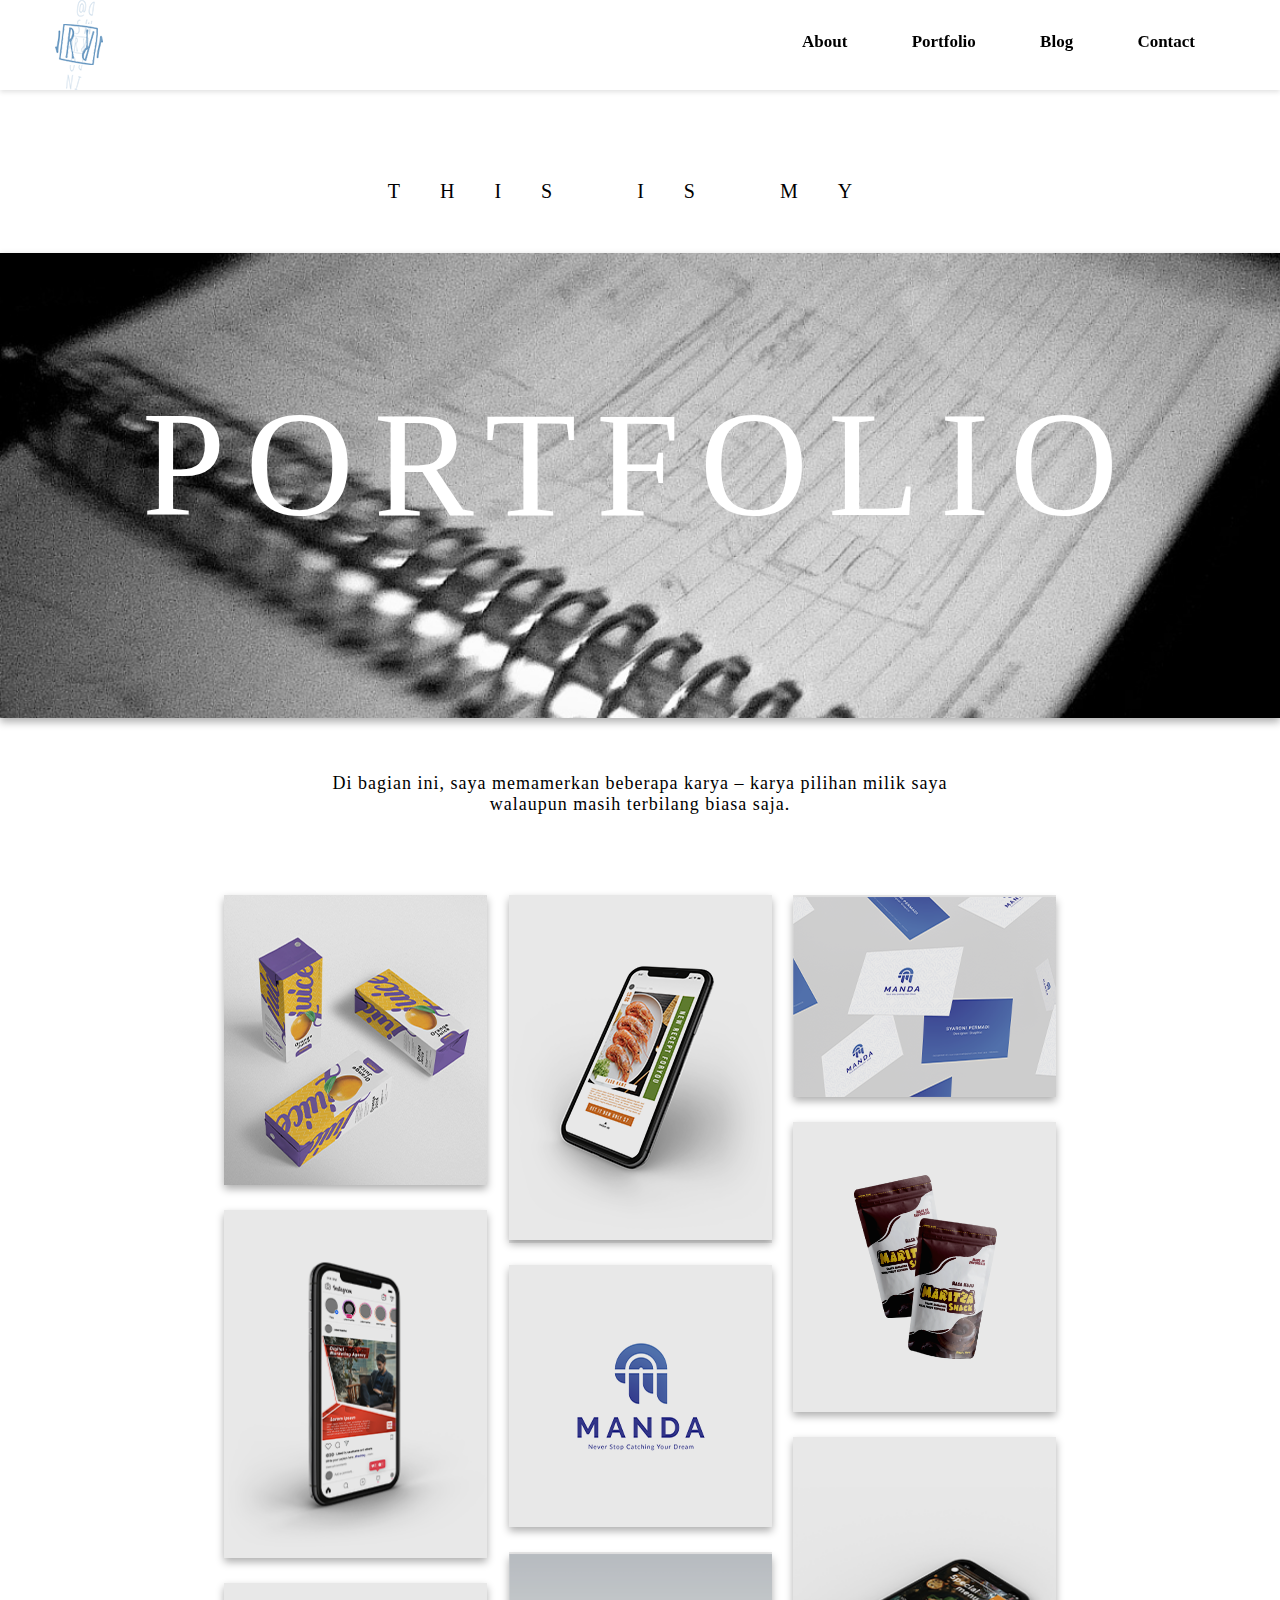
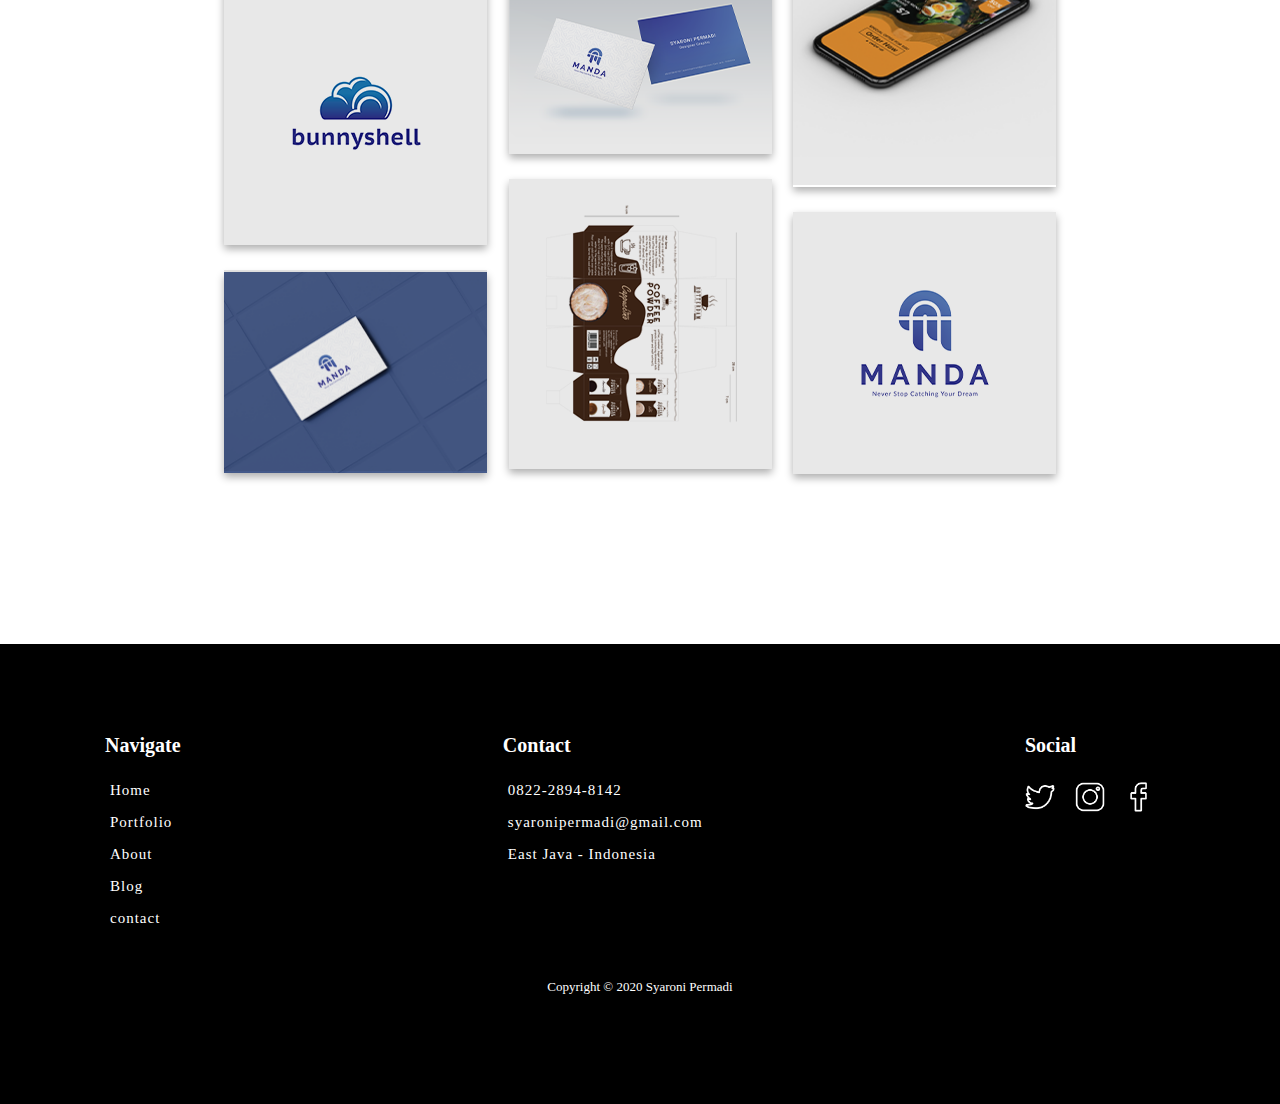
==== portfolio.html @ 6b6bc607 "fisrt" ====
<!DOCTYPE html>
<html>
<head>
	<meta charset="utf-8">
	<meta http-equiv="X-UA-Compatible" content="IE=edge">
	<title>Porfolio</title>
	<link rel="stylesheet" href="style1.css">
	<style>
		html,body{
			height: 100%;
			width: 100%;
			margin:0px;
			padding: 0px;
		}
		body{	
 			font-family: KoHo, Quicksand, Playfair Display;
 			background-position: center;
	</style>
</head>


<body>

	<div>
	<!-- navigasi -->
		<div class="navbar">
			<div class="batnav">
			<a href="home.html" class="logo"><img src="asset/asset-nav.png" alt="logo"></a>
			<ul class="navbutton">
				<li><a href="about.html" class="bar">About</a></li>
				<li><a href="portfolio.html" class="bar">Portfolio</a></li>
				<li><a href="blog.html" class="bar">Blog</a></li>
				<li><a href="contact.html" class="bar">Contact</a></li>
			</ul>
			</div>
		</div>

	<!-- header -->
		<div>
			<h2 class="judul"> THIS IS MY </h2>
			<div class="header">
			<h1>PORTFOLIO</h1>
			</div>
		</div>

	<!-- content1 -->
		<div class="content">
			<p class="paraf1">Di bagian ini, saya memamerkan beberapa karya – karya pilihan milik saya <br>
walaupun masih terbilang biasa saja.
			</p>
			<div class="content3">

				<div class="content-port port1">

					<div class="container1">
						<img src="asset/asset-port1.png" alt="" class="port">
						<div class="overlay overlayFade">
              		 		<!-- <div class="text">Juice Box</div> -->
           				 </div>
            		</div>

            		<div class="container2">
						<img src="asset/asset-port4.png" alt="" class="port">
						<div class="overlay overlayFade">
               				<!-- <div class="text">Social Media</div> -->
          				</div>
            		</div>

            		<div class="container3">
						<img src="asset/asset-port7.png" alt="" class="port">
						<div class="overlay overlayFade">
               				<!-- <div class="text">Logo BunnyShell</div> -->
           				</div>
            		</div>

            		<div class="container4">
						<img src="asset/asset-port10.png" alt="" class="port" id="port1">
						<div class="overlay overlayFade">
              			  <!-- <div class="text">Business Card</div> -->
            			</div>
            		</div>
				</div>

				<div class="content-port port2">

					<div class="container2">
						<img src="asset/asset-port2.png" alt="" class="port">
						<div class="overlay overlayFade">
               				<!-- <div class="text">Social Media</div> -->
          				</div>
            		</div>

					<div class="container3">
						<img src="asset/asset-port5.png" alt="" class="port">
						<div class="overlay overlayFade">
               				<!-- <div class="text">Logo Manda</div> -->
           				</div>
            		</div>

					<div class="container4">
						<img src="asset/asset-port8.png" alt="" class="port" id="port1">
						<div class="overlay overlayFade">
              			 <!--  <div class="text">Business Card</div> -->
            			</div>
            		</div>

					<div class="container1">
						<img src="asset/asset-port11.png" alt="" class="port">
						<div class="overlay overlayFade">
              		 		<!-- <div class="text">Packaging</div> -->
           				 </div>
            		</div>
				</div>

				<div class="content-port port3">

					<div class="container4">
						<img src="asset/asset-port3.png" alt="" class="port" id="port1">
						<div class="overlay overlayFade">
              			  <!-- <div class="text">Business Card</div> -->
            			</div>
            		</div>

					<div class="container1">
						<img src="asset/asset-port6.png" alt="" class="port">
						<div class="overlay overlayFade">
              		 		<!-- <div class="text">Packaging</div> -->
           				 </div>
            		</div>

					<div class="container2">
						<img src="asset/asset-port9.png" alt="" class="port">
						<div class="overlay overlayFade">
               				<!-- <div class="text">Social Media</div> -->
          				</div>
            		</div>

					<div class="container3">
						<img src="asset/asset-port5.png" alt="" class="port">
						<div class="overlay overlayFade">
               				<!-- <div class="text">Logo Maritza</div> -->
           				</div>
            		</div>
				</div>



			</div>


		</div>





	<!-- footer -->
		<div class="footer">
			<div id="batas">
			<div class="futer2">
				<h1 class="judul1">Navigate</h1>
					<ul class="nav2">
						<li class="lislink"><a href="home.html" class="link1">Home</a></li>
						<li class="lislink"><a href="portfolio.html" class="link1">Portfolio</a></li>
						<li class="lislink"><a href="about.html" class="link1">About</a></li>
						<li class="lislink"><a href="blog.html" class="link1">Blog</a></li>
						<li class="lislink"><a href="contact.html" class="link1">contact</a></li>
					</u>
			</div>
			<div class="futer">
				<h1 class="judul1">Contact</h1>
					<ul class="nav2">
						<li class="lislink"><a>0822-2894-8142</a></li>
						<li class="lislink"><a>syaronipermadi@gmail.com</a></li>
						<li class="lislink"><a>East Java - Indonesia</a></li>
					</ul>
			</div>
			<div class="futer1">
				<h1 class="judul1">Social</h1>
				<a href="https://www.twitter.com/"><img src="asset/asset-sos1.png" href="" class="sos1"></a>
				<a href="https://www.instagram.com/sroniperm/"><img src="asset/asset-sos3.png" class="sos1"></a>
				<a href="https://www.facebook.com/syahroni.permadi"><img src="asset/asset-sos4.png" class="sos1"></a>
			</div>
			
			</div>
			<p id="cr">Copyright © 2020 Syaroni Permadi</p>
		</div>

	</div>

</body>
</html>
---- style1.css ----
.navbar{
	height: 90px;
	width: 100%;
	box-shadow: 0 2px 5px rgba(0,0,0,0.12);
	position: fixed;
	background-color: white;
	top: 0;
	overflow: hidden;
	z-index: 2;
}
.batnav{
	width: 1170px;
	height: 90px;
	margin: auto;
}
.logo{
	float:left;
}
.navbutton{
	text-decoration: none;
	float:right;
	font-family: KoHo;
	font-size: 17px;
	margin: 32px 0px auto 0px;
}
.navbutton li{
	list-style: none;
	display: inline-block;
	margin: 0px 30px 0px 30px;
	font-weight: bold;
}
.navbutton li a{
	text-decoration: none;
	color:black;
}

.bar::after {
	content: '';
	display: block;
	width: 0;
	height: 3px;
	background: #95b6d4;
	transition: width .3s;
}
.bar:hover::after {
	width: 100%;
	transition: width .3s;
}
.bar:hover{
	color:#95b6d4;
}

/*header*/
.header{
	text-align: center;
	width: 100%;
	height: 465px;
	background-image: url(asset/asset-portofolio.png);
	background-repeat:no-repeat;
	background-size: cover;
	margin:50px 0px 0px 0px;
	box-shadow: 0 4px 8px rgba(0,0,0,0.32);
}
.judul{
	margin-top:180px;
	margin-bottom: 0px;
	font-size: 20px;
	font-family: KoHo;
	font-weight: normal;
	letter-spacing: 40px;
	text-align:center;
}
.header h1{
	font-family: Playfair Display;
	font-size: 150px;
	font-weight: normal;
	color:white;
	padding: 125px;
	letter-spacing: 20px;
	margin:0px;

}

/*content*/
.content{
	width: 831.73px;
	text-align:center;
	margin: auto;
	z-index: 1;
}
.paraf1{
	margin-top:55px;
	text-align: center;
	font-family: KoHo;
	font-size: 18px;
	letter-spacing: 1px;
}
.content3{
	margin: 80px auto 0px auto;
	width: 831.73px;
}

.content-port{
	width: 263px;
	height: 1181.99px;
	display: inline-block;
	text-align: center;
}
.port1{
	float: left;
}
.port3{
	float: right;
}
.port{
	margin-bottom: 21px;
	box-shadow: 0 4px 8px rgba(0,0,0,0.32);
	width: 263px;
}
#port1{
	margin-top:2px;
}
#port2{
	margin-top:5px;
}






/*footer*/
.footer{
	background-color: black;
	width:100%;
	height: 460px;
	text-align: center;
	margin-top:150px;
}
#batas {
	margin:auto;
	padding-top: 90px;
	width: 1070px;
}
.futer{
	display: inline-block;
	text-align: left;
	position: static;
}
.futer2{
	display: inline-block;
	float: left;
}
.futer1{
	display: inline-block;
	float: right;
	width: 150px;
	text-align: left;
}
.judul1{
	color: white;
	font-size: 20px;
	font-weight:bold;
	margin: 0px 0px 25px 0px;
}
.sos1{
	height: 30px;
	float: left;
	display: inline-flex;
	margin-right: 20px;
}
.nav2{
	list-style: none;
	color:white;
	text-align: left;
	padding:0px 0px 0px 5px;
}
.link1{
	text-decoration: none;
	color: white;
	font-family: KoHo;
	font-size: 15px;
	letter-spacing: 1px;
	font-weight: normal;
}
.lislink{
	margin-bottom: 15px;
	color: white;
	font-family: KoHo;
	font-size: 15px;
	letter-spacing: 1px;
	font-weight: normal;
}
#cr{
	font-size: 13px;
	font-weight:lighter;
	color: white;
	display: block;
	margin-top:100px;
}



/*hover*/
.container1{
    position: relative;
    width: 263px;
    height: 290px;
    display: inline-block;
}
.container2{
    position: relative;
    width: 263px;
    height: 347.638px;
    display: inline-block;
 }
 .container3{
    position: relative;
    width: 263px;
    height: 262px;
    display: inline-block;
 }
 .container4{
    position: relative;
    width: 263px;
    height: 201.525px;
    display: inline-block;
 }
/*.text {
    color: white;
    font-size: 20px;
    position: absolute;
    top: 50%;
    left: 50%;
    transform: translate(-50%, -50%);
    font-family: KoHo;
    font-weight: bold;
    letter-spacing: 1px;
}*/
.overlayFade{
    height: 100%;
    width:100%;
    top:0;
    left:0;
    background-color: grey;
}
.overlay {
    position: absolute;
    opacity: 0.1;
    transition:all .3s ease;
    background-color: #212121;
}
.container1:hover .overlay,.container1:hover .overlayFade {
    opacity: 0;
}
.container2:hover .overlay,.container2:hover .overlayFade {
    opacity: 0;
}
.container3:hover .overlay,.container3:hover .overlayFade {
    opacity: 0;
}
.container4:hover .overlay,.container4:hover .overlayFade {
    opacity: 0;
}
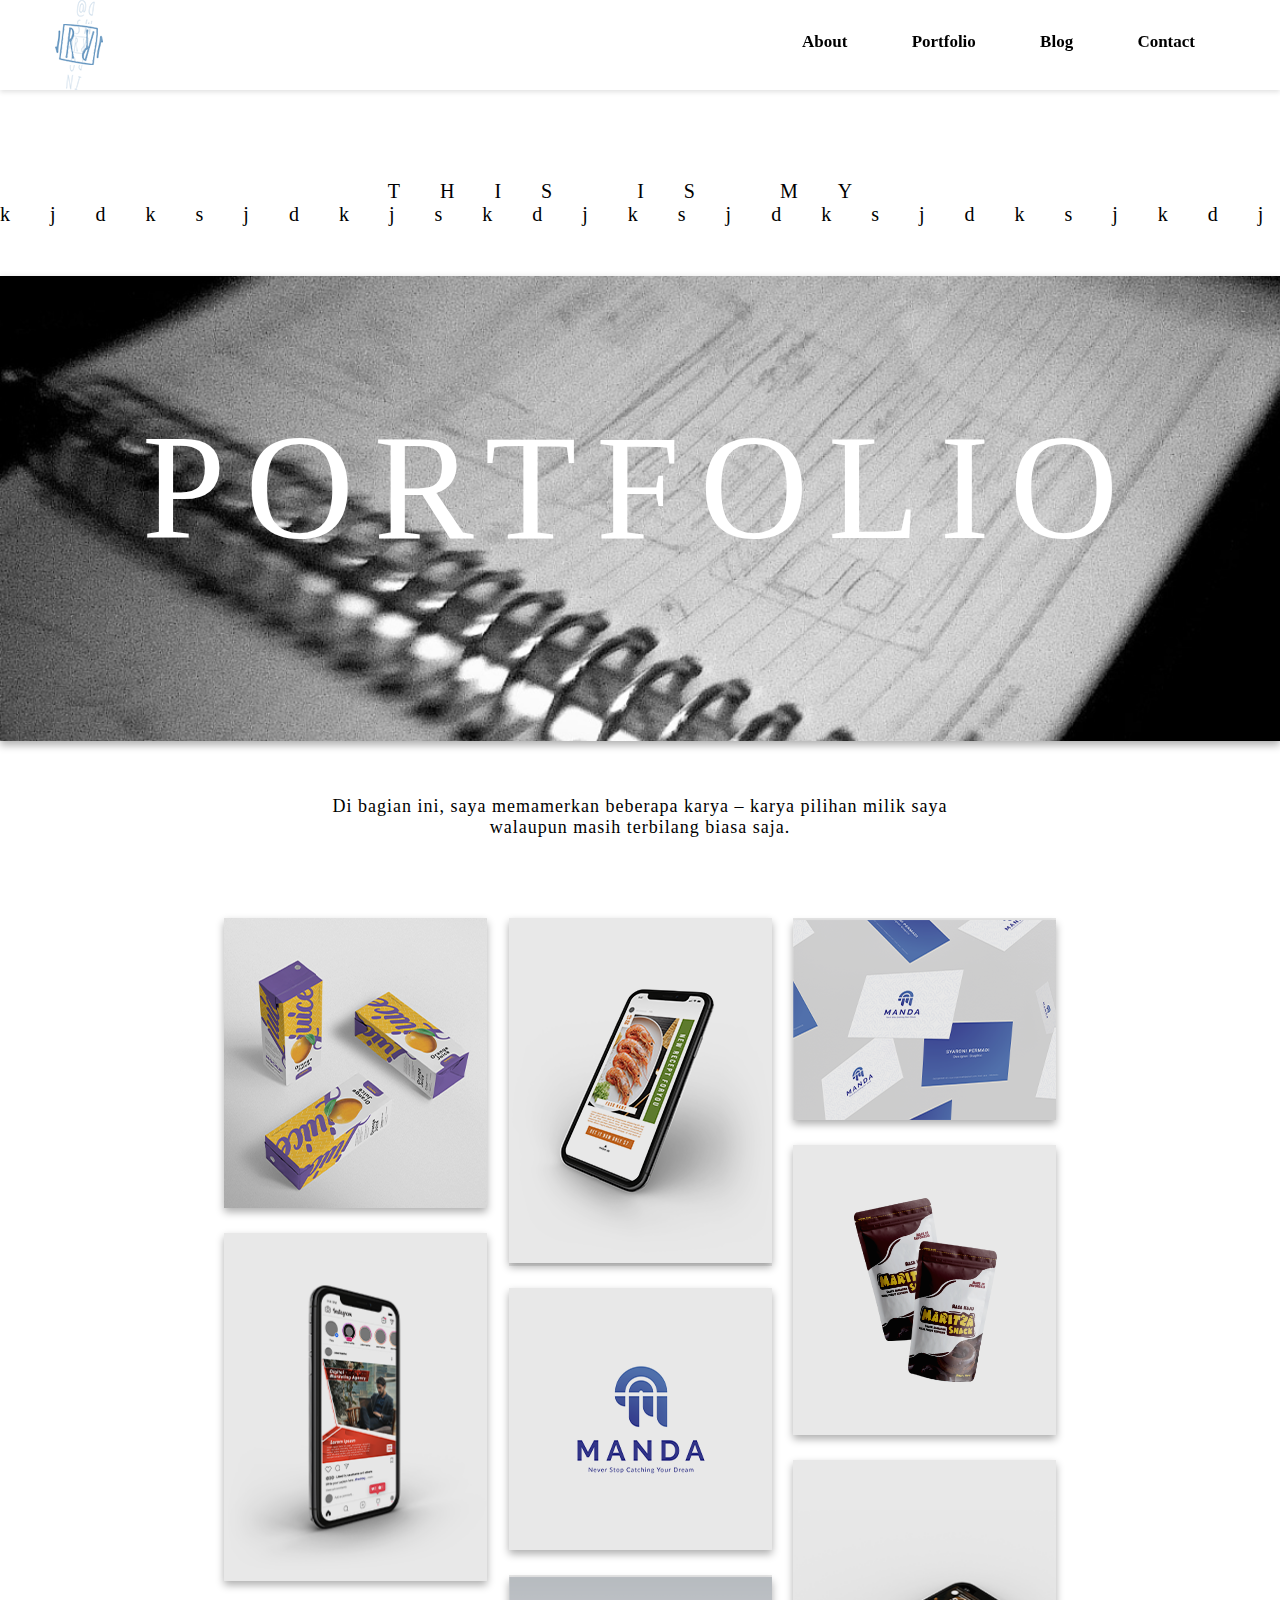
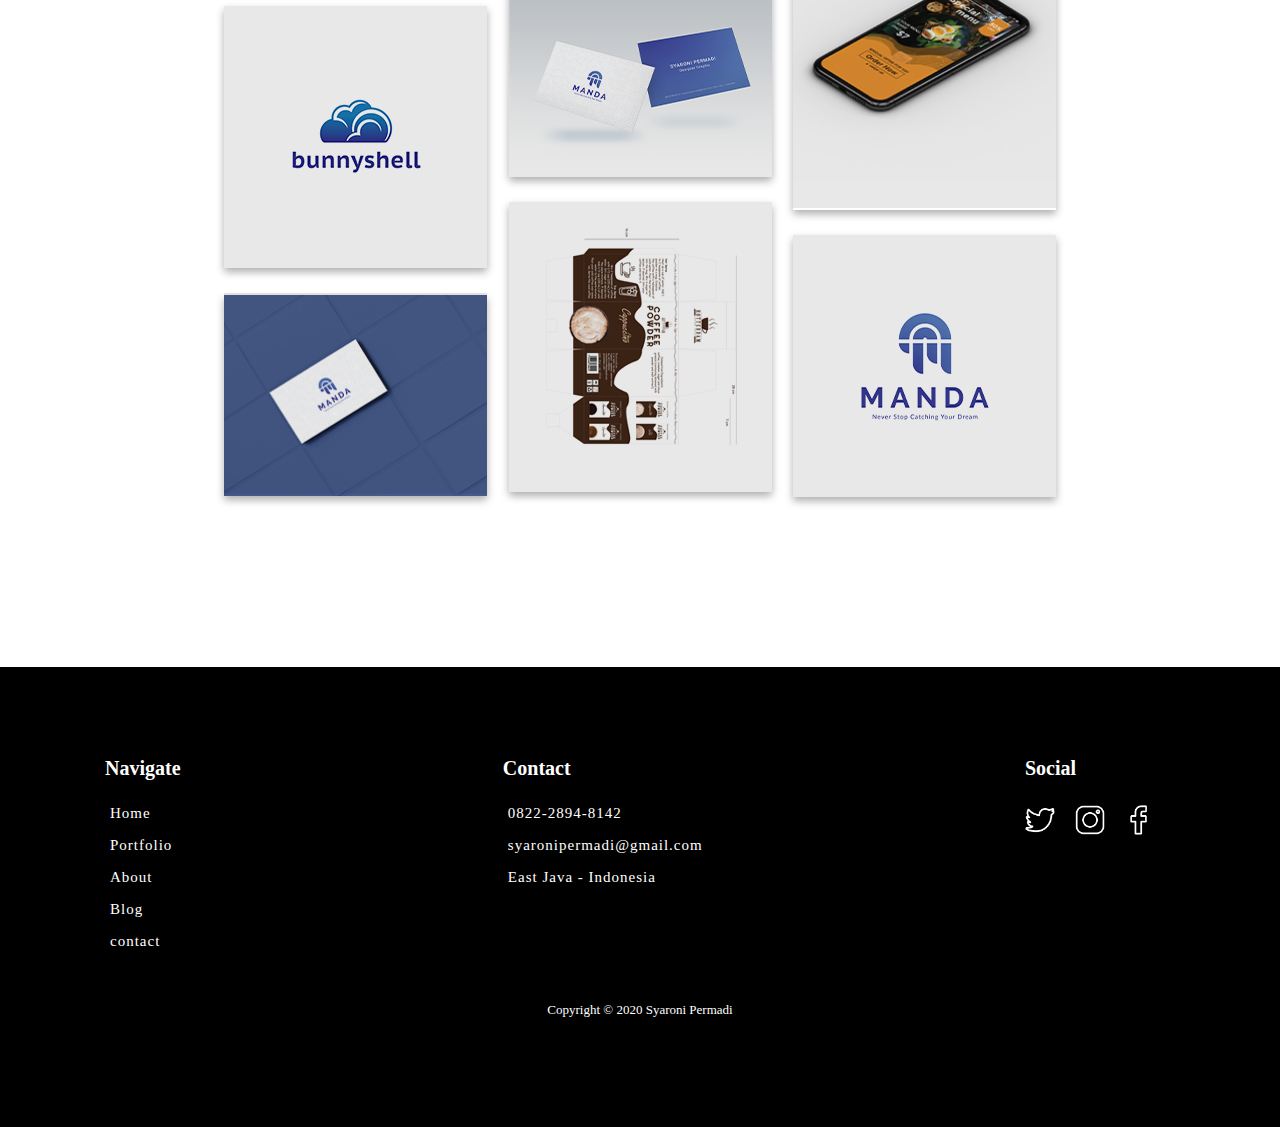
==== commit 2c08be4b: "ubah judul" ====
--- a/portfolio.html
+++ b/portfolio.html
@@ -37,7 +37,7 @@
 
 	<!-- header -->
 		<div>
-			<h2 class="judul"> THIS IS MY </h2>
+			<h2 class="judul"> THIS IS MY kjdksjdkjskdjksjdksjdksjkdjskdjksjdksjdks </h2>
 			<div class="header">
 			<h1>PORTFOLIO</h1>
 			</div>
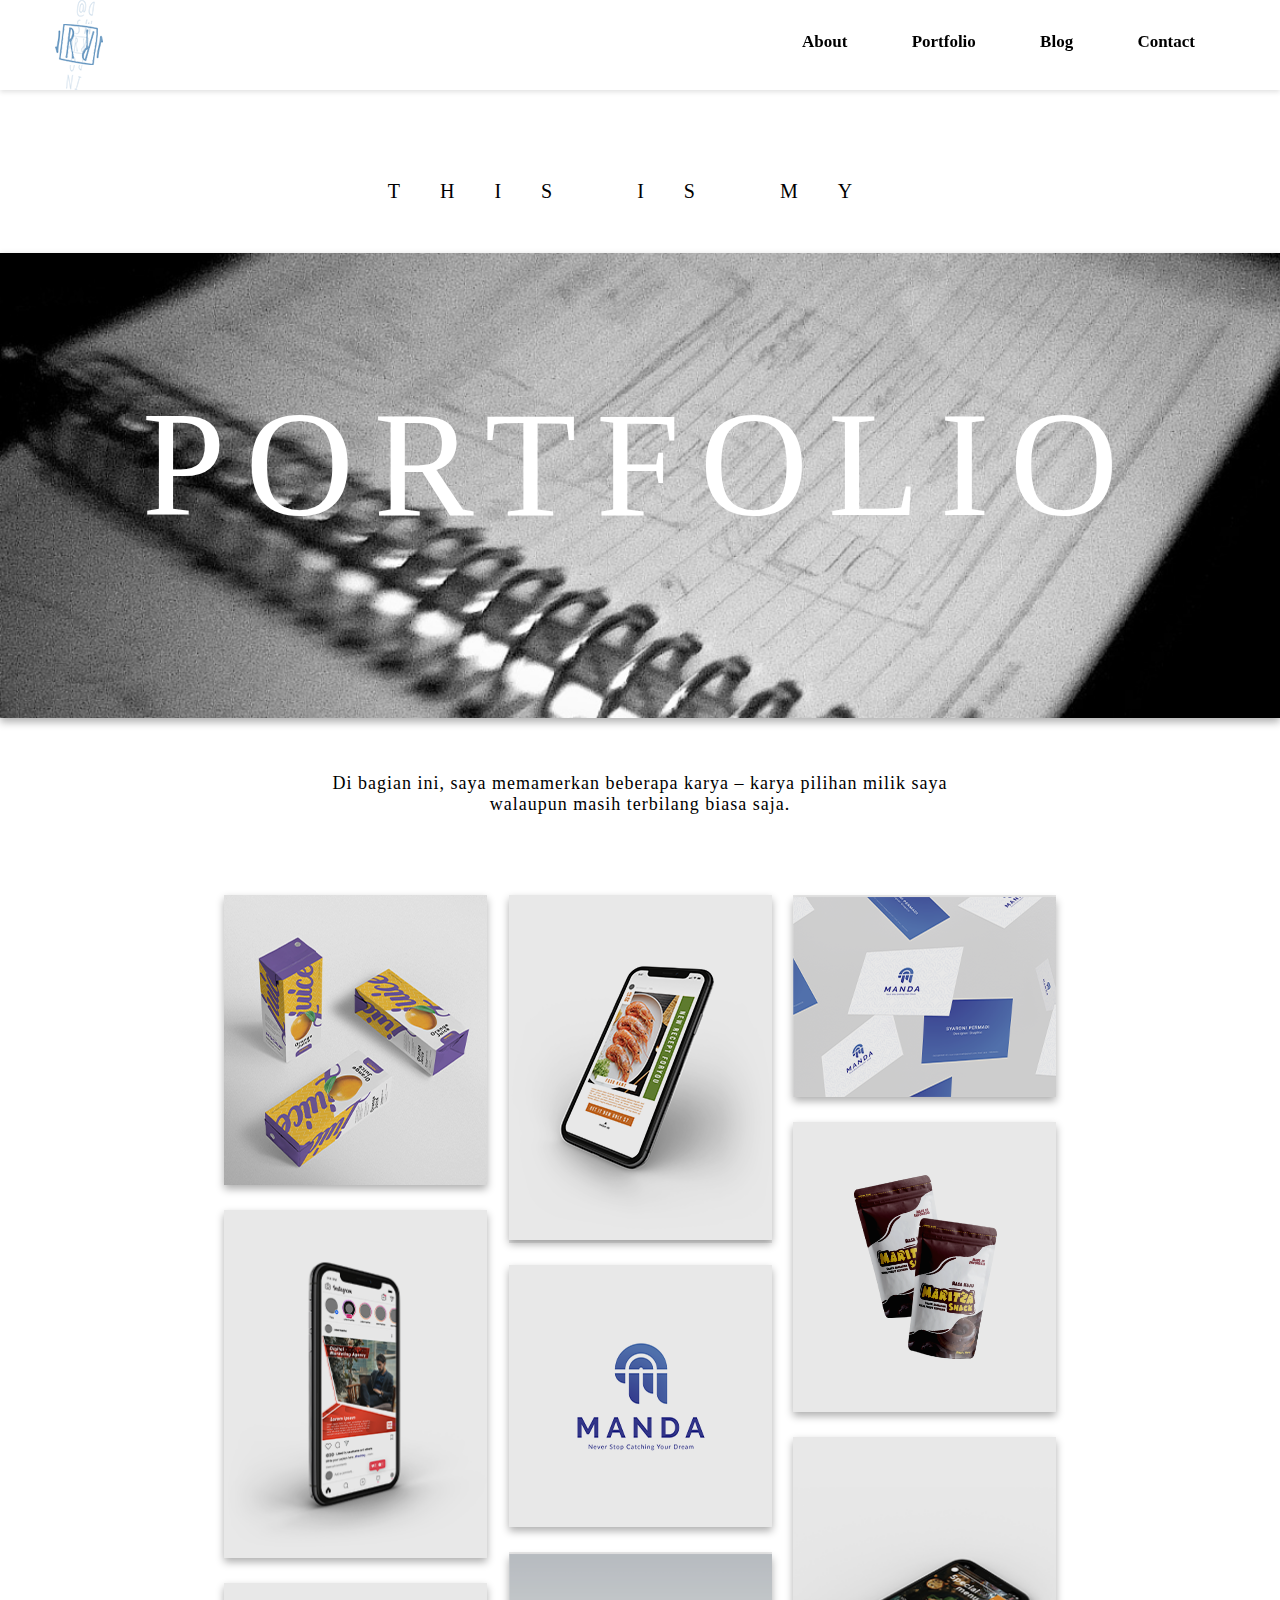
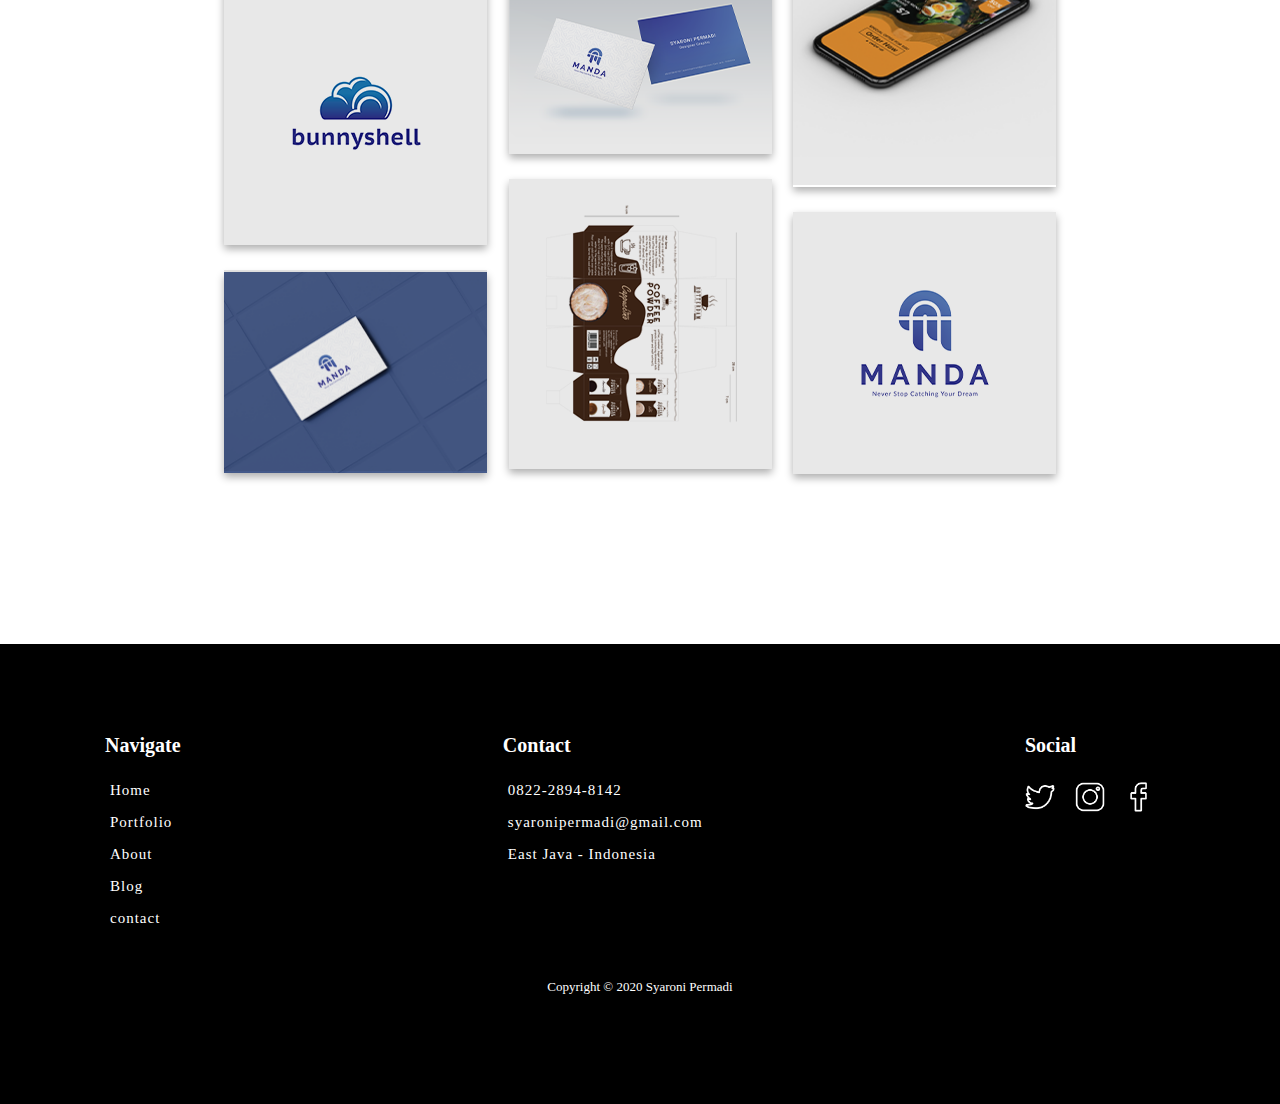
==== commit d14abb1f: "ubah home jadi index" ====
--- a/portfolio.html
+++ b/portfolio.html
@@ -37,7 +37,7 @@
 
 	<!-- header -->
 		<div>
-			<h2 class="judul"> THIS IS MY kjdksjdkjskdjksjdksjdksjkdjskdjksjdksjdks </h2>
+			<h2 class="judul"> THIS IS MY</h2>
 			<div class="header">
 			<h1>PORTFOLIO</h1>
 			</div>
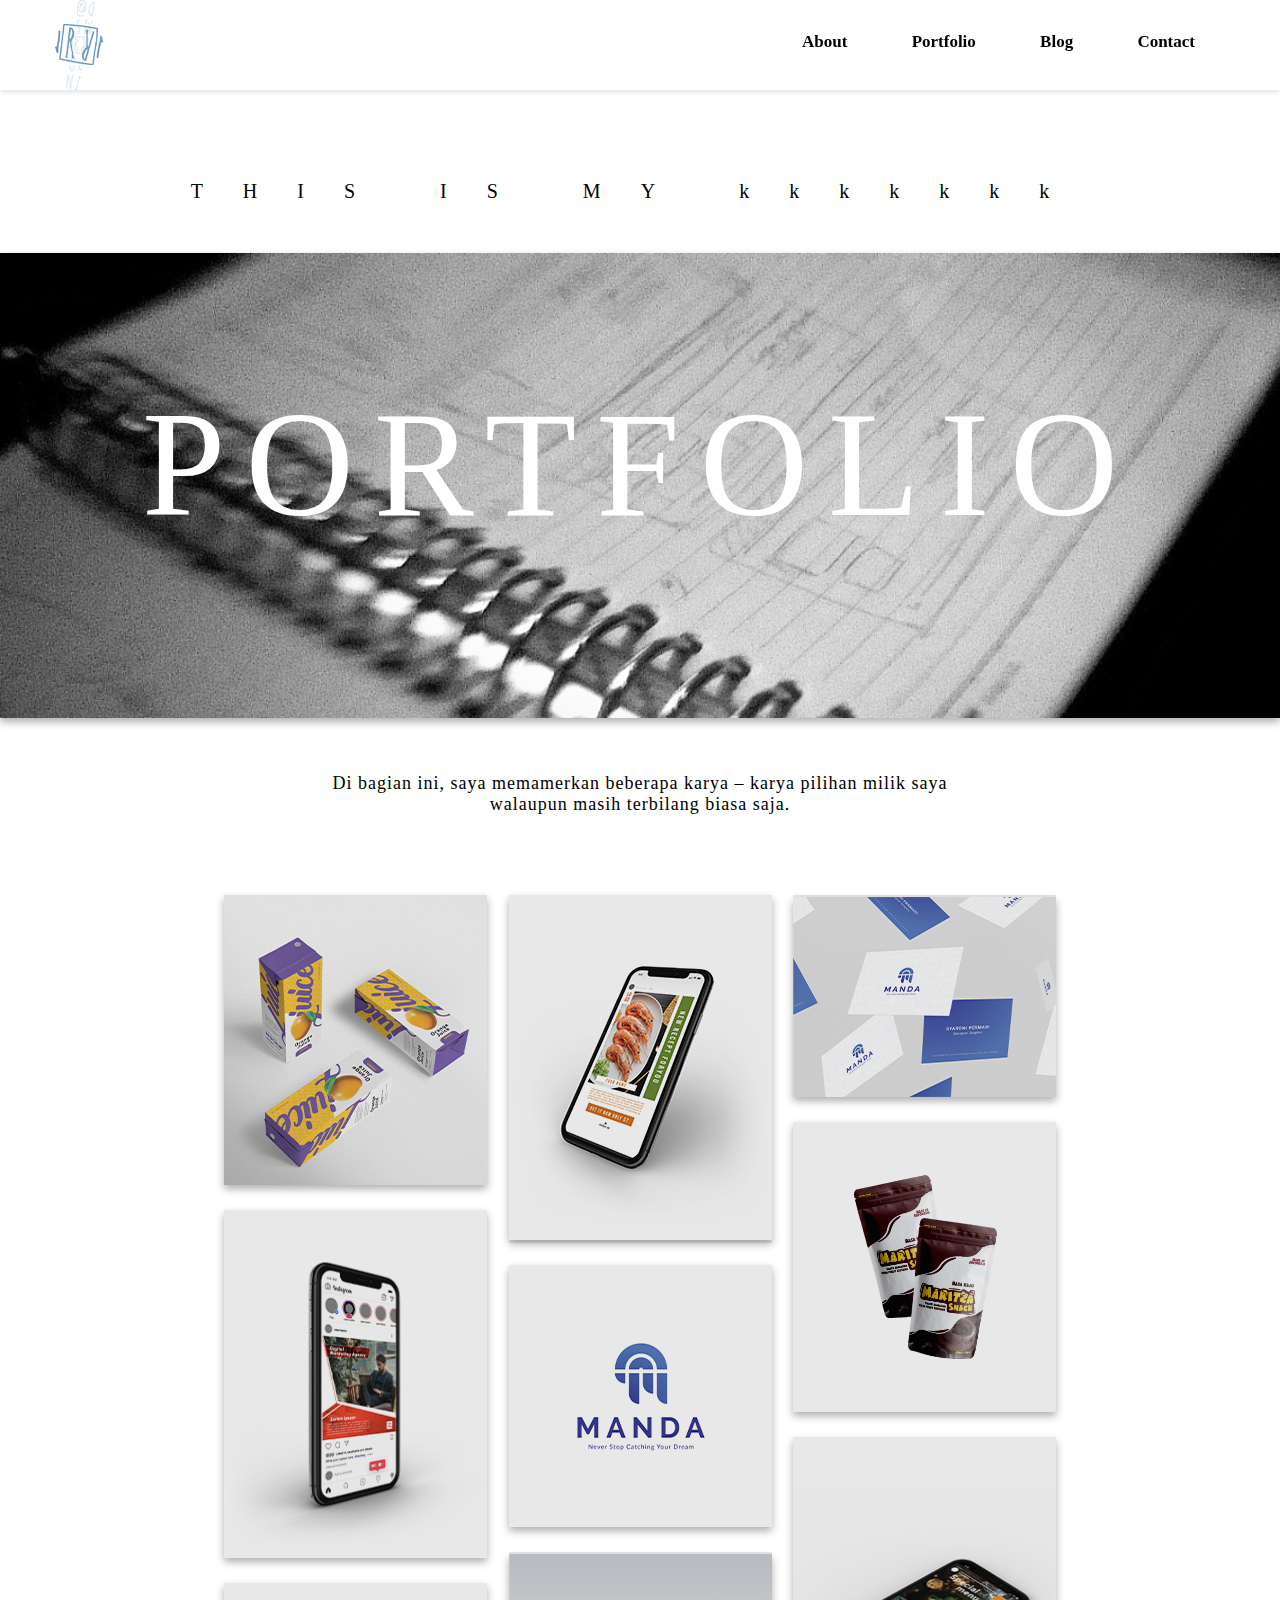
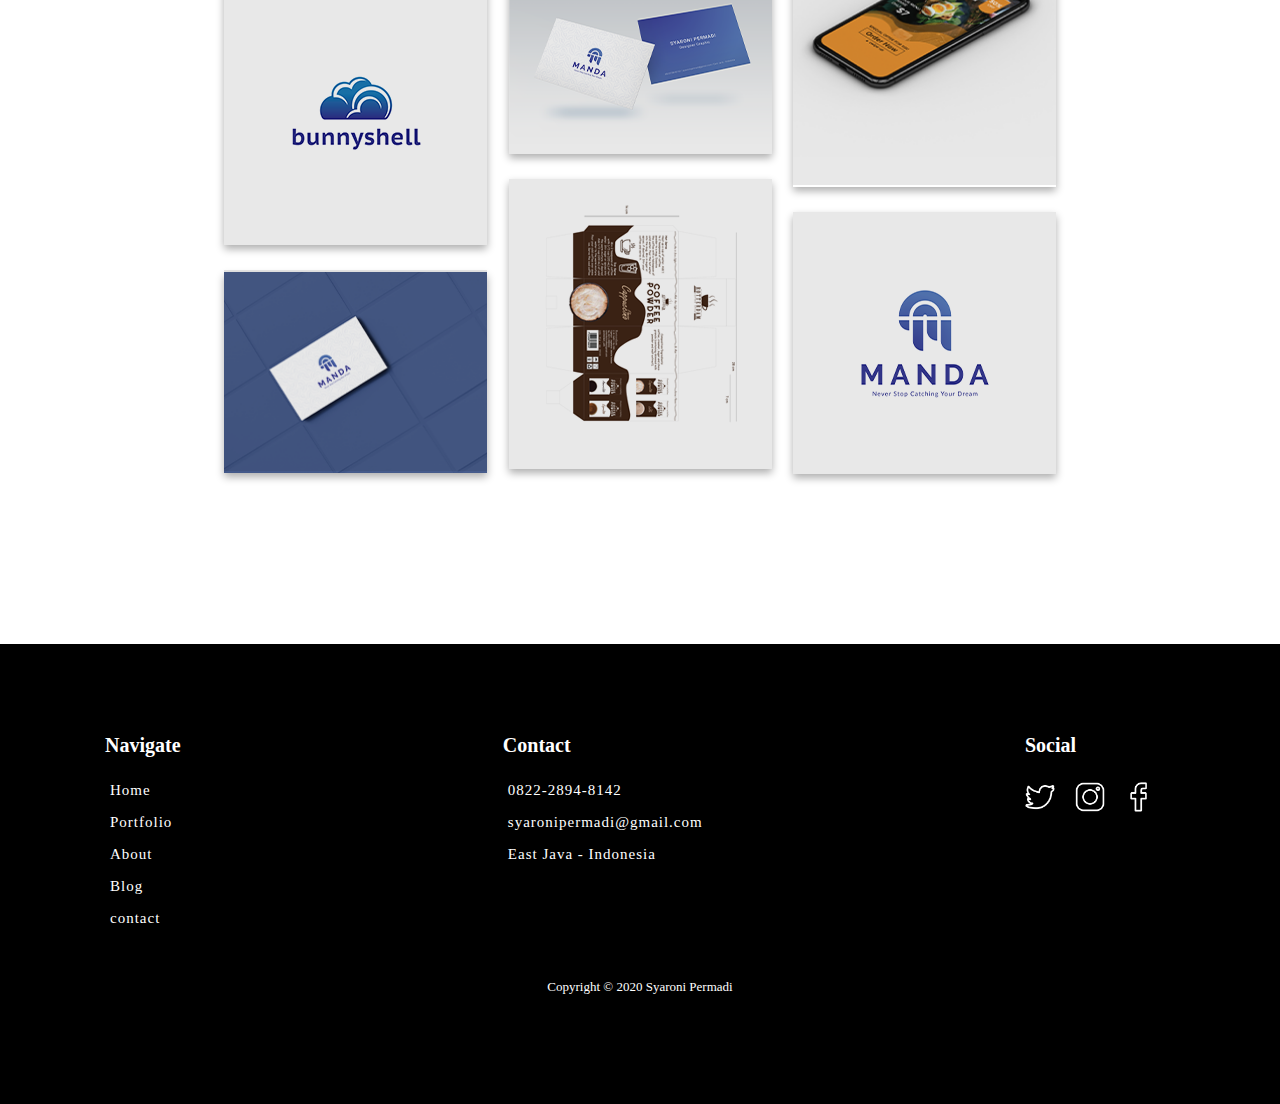
==== commit bbf80972: "ubah judul porfolio" ====
--- a/portfolio.html
+++ b/portfolio.html
@@ -37,7 +37,7 @@
 
 	<!-- header -->
 		<div>
-			<h2 class="judul"> THIS IS MY</h2>
+			<h2 class="judul"> THIS IS MY kkkkkkk</h2>
 			<div class="header">
 			<h1>PORTFOLIO</h1>
 			</div>
